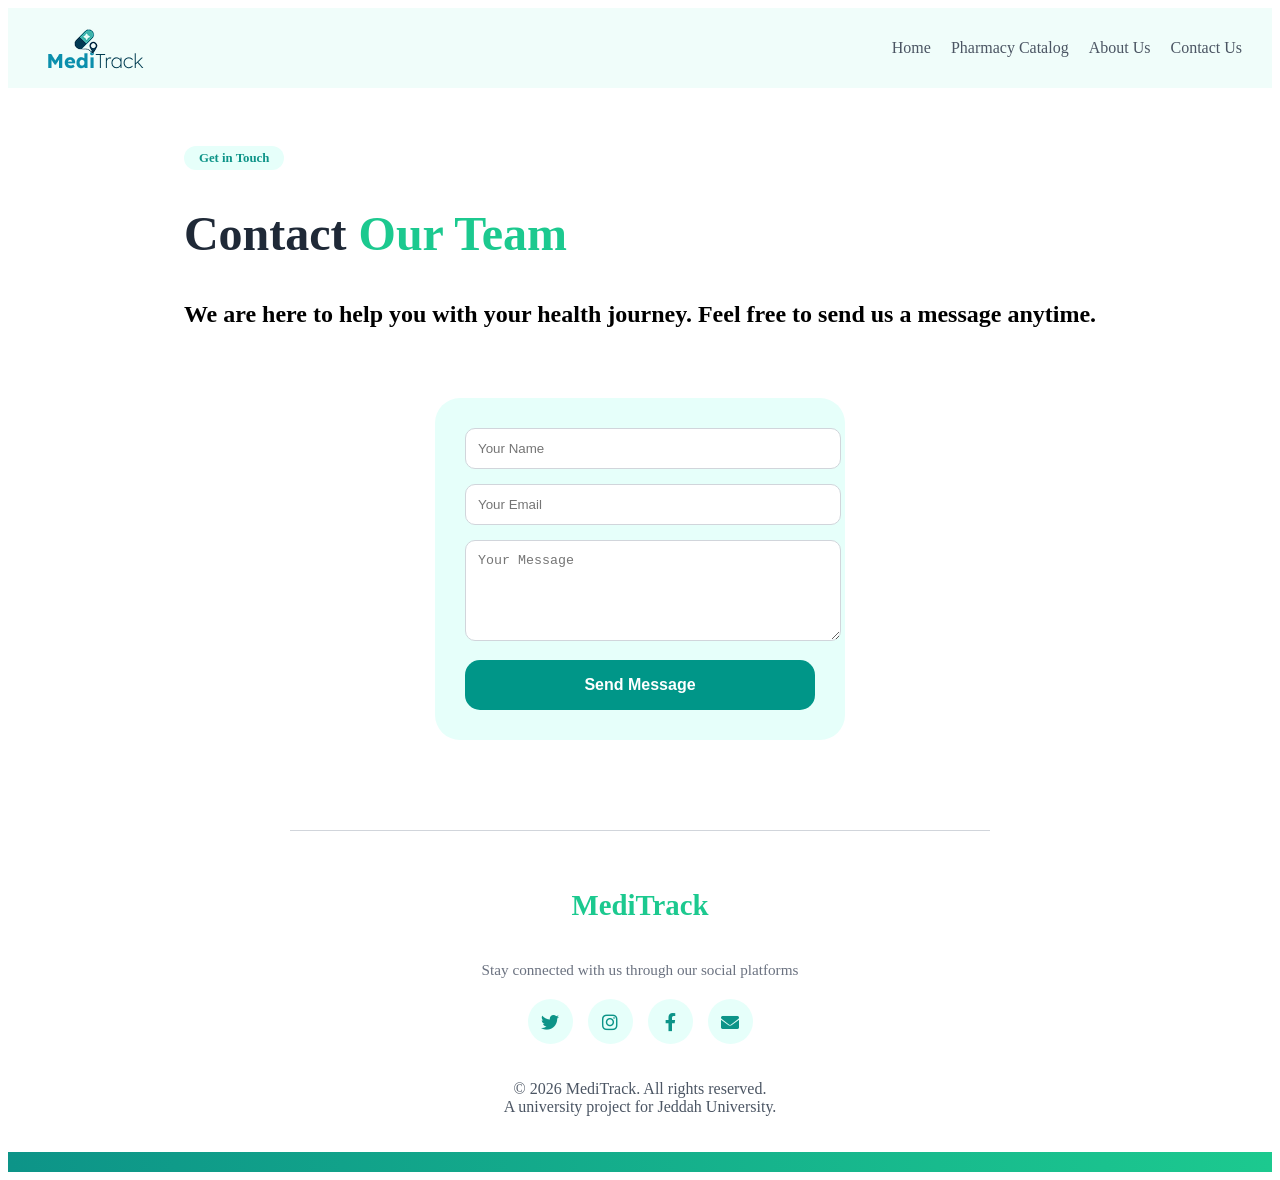
==== Contact-us.html @ 3676c1ae "rola work" ====
<!DOCTYPE html>
<html lang="en">
<head>
    <meta charset="UTF-8">
    <meta name="viewport" content="width=device-width, initial-scale=1.0">
    <title>Contact Us - MediTrack</title>

    <!-- ربط CSS -->
    <link rel="stylesheet" href="contact.css">

    <!-- أيقونات -->
    <link rel="stylesheet" href="https://cdnjs.cloudflare.com/ajax/libs/font-awesome/6.0.0/css/all.min.css">
</head>

<body>

<header>
    <nav>
        <div class="logo-container">
            <img src="Media\LOGO.png" alt="MediTrack Logo">
        </div>

        <ul class="nav-links">
            <li><a href="index.html">Home</a></li>
            <li><a href="pharmacy.html">Pharmacy Catalog</a></li>
            <li><a href="About-us.html">About Us</a></li>
            <li><a href="Contact-us.html">Contact Us</a></li>
        </ul>
    </nav>
</header>

<!-- Contact Section -->
<section class="contact-container">

    <div class="contact-text">
        <span class="badge">Get in Touch</span>
        <h1>Contact <strong>Our Team</strong></h1>
        <h2>We are here to help you with your health journey.  
        Feel free to send us a message anytime.</h2>
    </div>

    <form class="contact-form">

        <div class="input-group">
            <input type="text" placeholder="Your Name" required>
        </div>

        <div class="input-group">
            <input type="email" placeholder="Your Email" required>
        </div>

        <div class="input-group">
            <textarea placeholder="Your Message" rows="5" required></textarea>
        </div>

        <button type="submit" class="btn-primary">Send Message</button>

    </form>

</section>

<!-- Footer -->
<footer>
    <div class="line"></div>

    <div class="footer-content">
        <p class="brand"><strong>MediTrack</strong></p>

        <p class="footer-text">
            Stay connected with us through our social platforms
        </p>

        <!-- Social Icons -->
        <div class="social-icons">
            <a href="https://twitter.com" target="_blank">
                <i class="fab fa-twitter"></i>
            </a>

            <a href="https://instagram.com" target="_blank">
                <i class="fab fa-instagram"></i>
            </a>

            <a href="https://facebook.com" target="_blank">
                <i class="fab fa-facebook-f"></i>
            </a>

            <a href="mailto:meditrack@gmail.com">
                <i class="fas fa-envelope"></i>
            </a>
        </div>

        <p class="copyright">
            &copy; 2026 MediTrack. All rights reserved. <br>
            <span>A university project for Jeddah University.</span>
        </p>
    </div>

    <!-- الشريط الأخضر -->
    <div class="bottom-bar"></div>
</footer>

</body>
</html>
---- contact.css ----
/* Navbar */
nav {
    display: flex;
    justify-content: space-between;
    align-items: center;
    background-color: #f0fdfa;
    padding: 10px 30px;
}

.nav-links {
    display: flex;
    gap: 20px;
    list-style: none;
}

a {
    text-decoration: none;
    color: #4b5563;
}

.nav-links a:hover {
    color: aqua;
}

/* Contact Section */
.contact-container {
    display: flex;
    justify-content: space-around;
    align-items: center;
    padding: 60px 10%;
    gap: 50px;
    flex-wrap: wrap;
}

.contact-text h1 {
    font-size: 3rem;
    color: #1f2937;
}

.contact-text strong {
    color: rgb(28, 201, 143);
}

.contact-text p {
    color: #4b5563;
    margin-top: 10px;
}

.badge {
    background-color: #e6fffa;
    color: #0d9488;
    padding: 5px 15px;
    border-radius: 20px;
    font-size: 0.8rem;
    font-weight: bold;
}

/* Form */
.contact-form {
    background-color: #e6fffa;
    padding: 30px;
    border-radius: 25px;
    width: 350px;
    display: flex;
    flex-direction: column;
    gap: 15px;
}

.input-group input,
.input-group textarea {
    width: 100%;
    padding: 12px;
    border-radius: 10px;
    border: 1px solid #d1d5db;
    outline: none;
}

.input-group input:focus,
.input-group textarea:focus {
    border-color: #0d9488;
}

/* Button */
.btn-primary {
    background-color: rgb(0, 150, 136);
    height: 50px;
    border-radius: 15px;
    border: none;
    color: white;
    font-size: 1rem;
    font-weight: bold;
    cursor: pointer;
}

.btn-primary:hover {
    background-color: rgb(28, 201, 143);
}

/* Footer */
.footer-content {
    display: flex;
    flex-direction: column;
    align-items: center;
    color: #4b5563;
    text-align: center;
}

.brand {
    font-size: 1.8rem;
    color: rgb(28, 201, 143);
}

.footer-text {
    margin: 10px 0 20px;
    font-size: 0.95rem;
    color: #6b7280;
}

/* Social Icons */
.social-icons {
    display: flex;
    gap: 15px;
    margin-bottom: 20px;
}

.social-icons a {
    width: 45px;
    height: 45px;
    background-color: #e6fffa;
    border-radius: 50%;
    display: flex;
    justify-content: center;
    align-items: center;
    color: #0d9488;
    font-size: 18px;
    transition: 0.3s ease;
}

.social-icons a:hover {
    background-color: #0d9488;
    color: white;
    transform: translateY(-5px) scale(1.1);
    box-shadow: 0 8px 20px rgba(0,0,0,0.15);
}

/* Line */
.line {
    margin: 30px auto;
    width: 700px;
    height: 1px;
    background-color: #d1d5db;
}

/* Bottom bar */
.bottom-bar {
    width: 100%;
    height: 20px;
    background: linear-gradient(to right, #0d9488, rgb(28, 201, 143));
    margin-top: 20px;
}
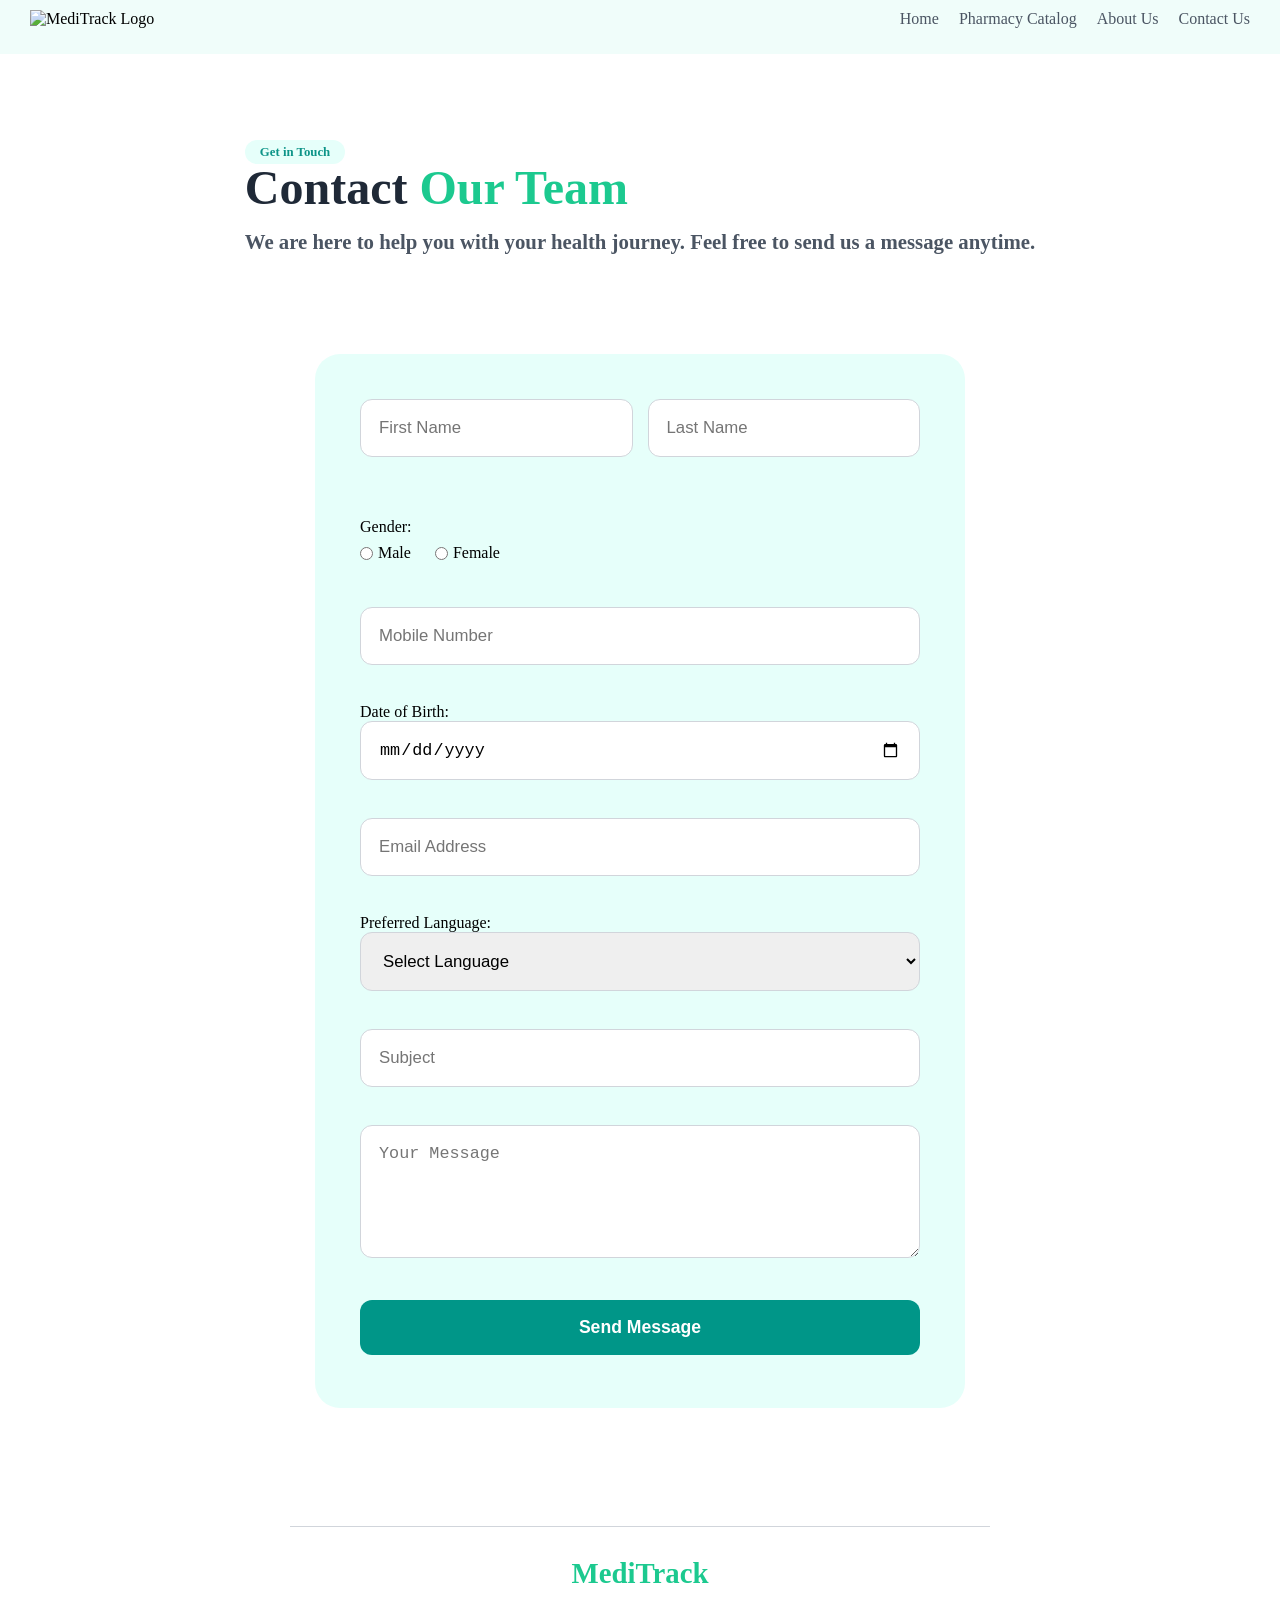
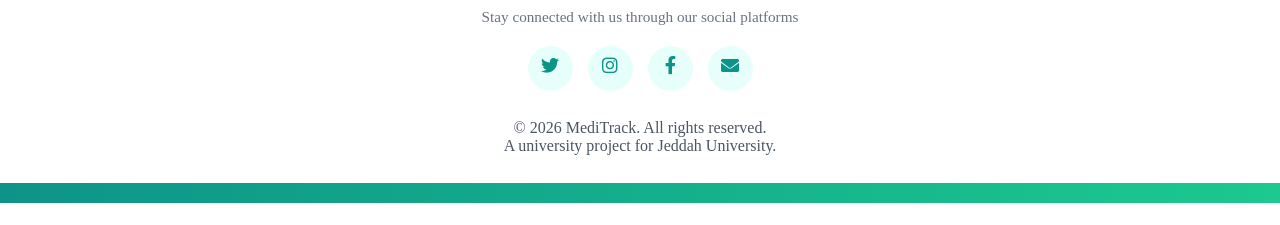
==== commit 239b6fec: "fix" ====
--- a/Contact-us.html
+++ b/Contact-us.html
@@ -5,31 +5,30 @@
     <meta name="viewport" content="width=device-width, initial-scale=1.0">
     <title>Contact Us - MediTrack</title>
 
-    <!-- ربط CSS -->
-    <link rel="stylesheet" href="contact.css">
+    
+    <link rel="stylesheet" href="CSS\contact.css">
 
-    <!-- أيقونات -->
+    
     <link rel="stylesheet" href="https://cdnjs.cloudflare.com/ajax/libs/font-awesome/6.0.0/css/all.min.css">
 </head>
 
 <body>
-
 <header>
     <nav>
         <div class="logo-container">
-            <img src="Media\LOGO.png" alt="MediTrack Logo">
+            <img src="media/Logo.png" alt="MediTrack Logo">
         </div>
 
-        <ul class="nav-links">
-            <li><a href="index.html">Home</a></li>
-            <li><a href="pharmacy.html">Pharmacy Catalog</a></li>
-            <li><a href="About-us.html">About Us</a></li>
-            <li><a href="Contact-us.html">Contact Us</a></li>
-        </ul>
+   <ul class="nav-links">
+                <li><a href="index.html">Home</a></li>
+                <li><a href="pharmacy1.html">Pharmacy Catalog</a></li>
+                <li><a href="About-us.html">About Us</a></li>
+                <li><a href="Contact-us.html">Contact Us</a></li>
+            </ul>
     </nav>
 </header>
 
-<!-- Contact Section -->
+
 <section class="contact-container">
 
     <div class="contact-text">
@@ -41,25 +40,82 @@
 
     <form class="contact-form">
 
+    
+    <div class="row">
         <div class="input-group">
-            <input type="text" placeholder="Your Name" required>
+            <input type="text" placeholder="First Name" required maxlength="20">
         </div>
 
         <div class="input-group">
-            <input type="email" placeholder="Your Email" required>
+            <input type="text" placeholder="Last Name" required maxlength="20">
         </div>
+    </div>
 
-        <div class="input-group">
-            <textarea placeholder="Your Message" rows="5" required></textarea>
-        </div>
+    
+    <div class="gender-group">
+    <p>Gender:</p>
 
-        <button type="submit" class="btn-primary">Send Message</button>
+    <label class="gender-option">
+        <input type="radio" name="gender" value="male" required>
+        Male
+    </label>
 
-    </form>
+    <label class="gender-option">
+        <input type="radio" name="gender" value="female">
+        Female
+    </label>
+    </div>
+
+    
+    <div class="input-group">
+        <input type="tel" placeholder="Mobile Number" 
+        pattern="[0-9]{10}" 
+        maxlength="10" 
+        required>
+    </div>
+
+    
+    <div class="input-group">
+        <label>Date of Birth:</label>
+        <input type="date" required>
+    </div>
+
+    
+    <div class="input-group">
+        <input type="email" placeholder="Email Address" required>
+    </div>
+
+    
+    <div class="input-group">
+        <label>Preferred Language:</label>
+        <select required>
+            <option value="">Select Language</option>
+            <option>Arabic</option>
+            <option>English</option>
+            <option>French</option>
+        </select>
+    </div>
+
+    
+    <div class="input-group">
+        <input type="text" placeholder="Subject" maxlength="50">
+    </div>
+
+    
+    <div class="input-group">
+        <textarea placeholder="Your Message" rows="5" required></textarea>
+    </div>
+
+    <button type="submit" class="btn-primary">Send Message</button>
+
+    
+    <p class="success-message">✅ Message ready to send!</p>
+
+</form>
 
 </section>
 
-<!-- Footer -->
+
 <footer>
     <div class="line"></div>
 
@@ -70,7 +126,7 @@
             Stay connected with us through our social platforms
         </p>
 
-        <!-- Social Icons -->
+        
         <div class="social-icons">
             <a href="https://twitter.com" target="_blank">
                 <i class="fab fa-twitter"></i>
@@ -95,7 +151,7 @@
         </p>
     </div>
 
-    <!-- الشريط الأخضر -->
+    
     <div class="bottom-bar"></div>
 </footer>
 
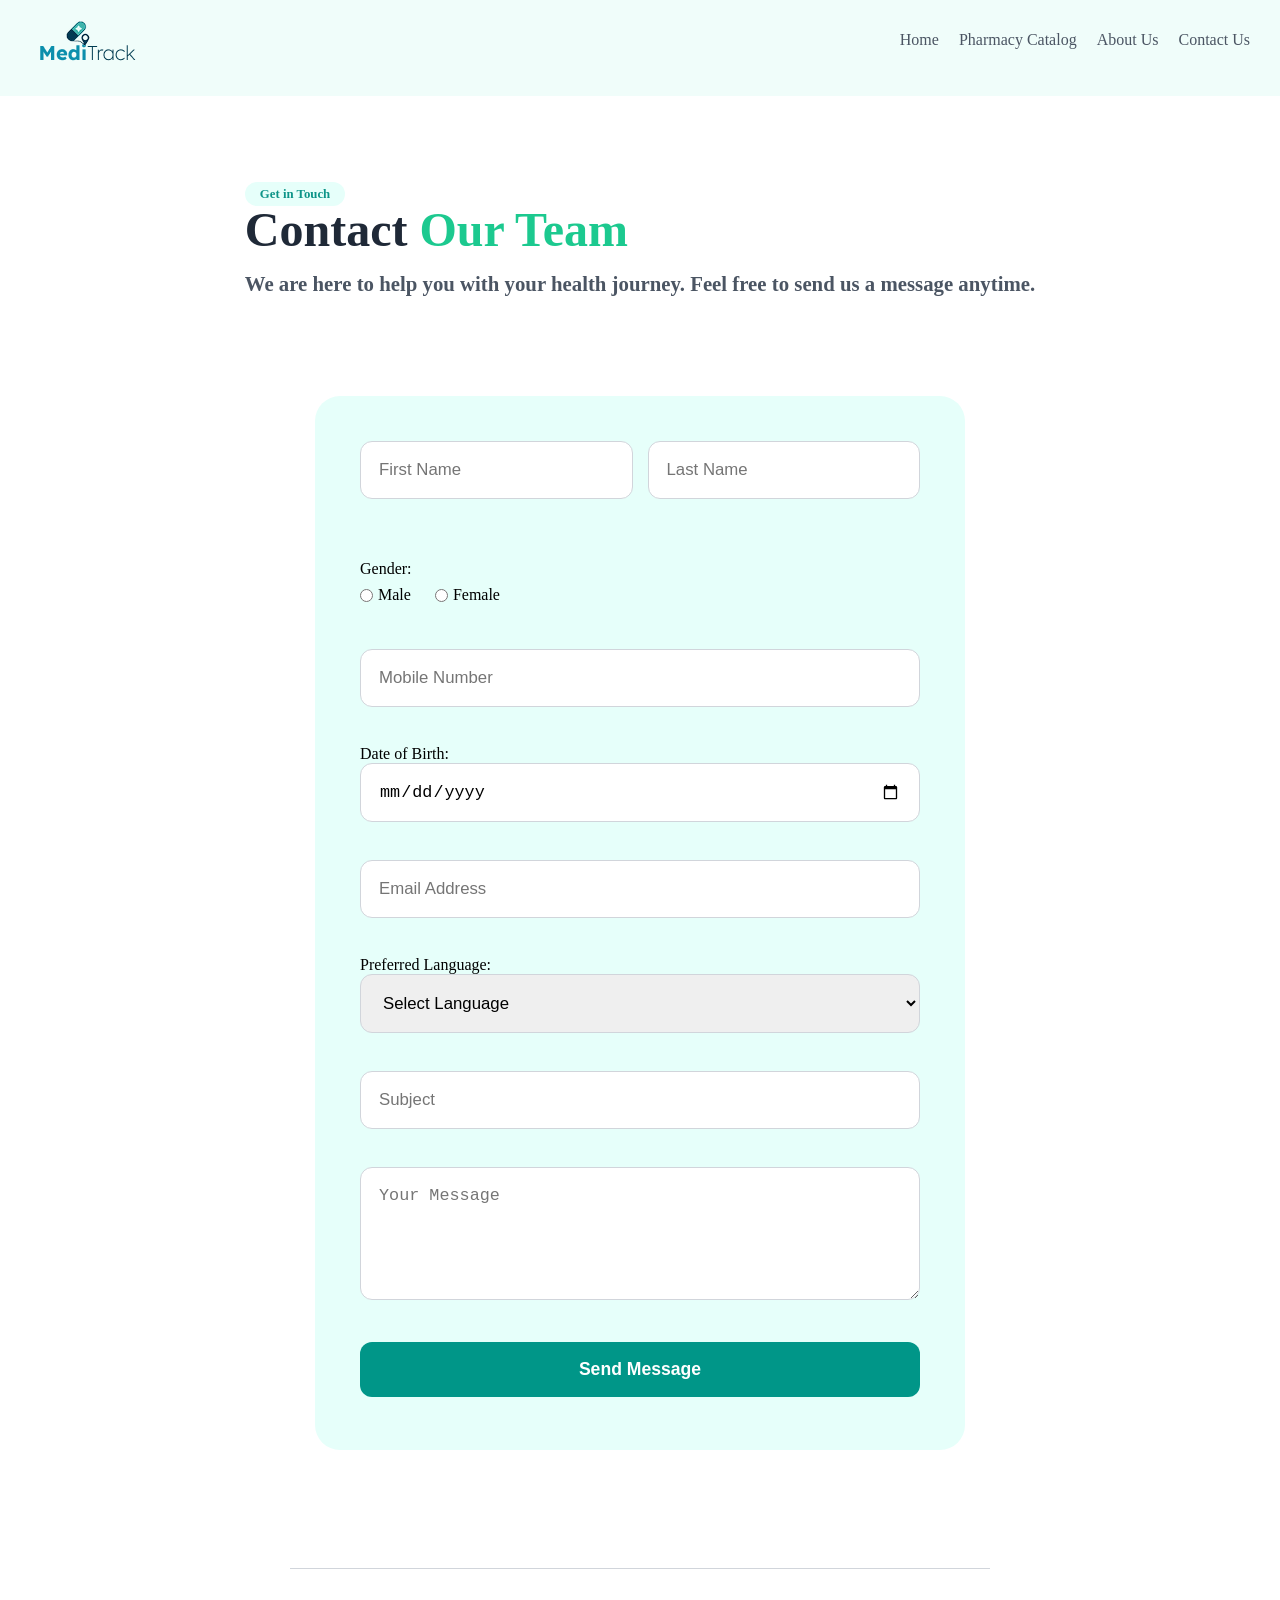
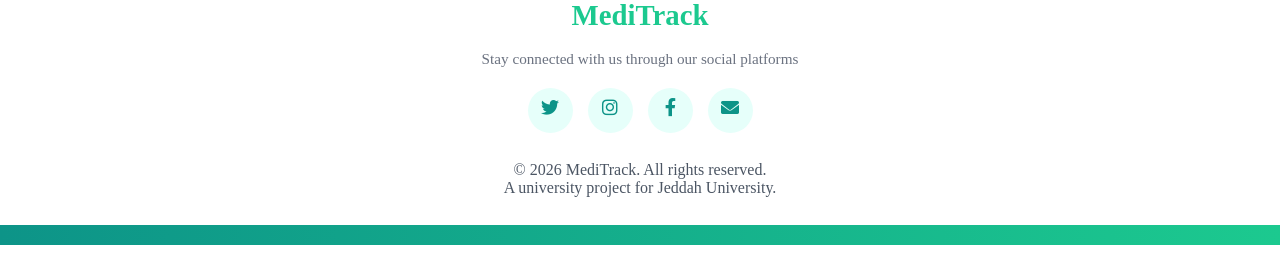
==== commit ca133a1a: "fix: update file structure and fix paths for GitHub Pages" ====
--- a/Contact-us.html
+++ b/Contact-us.html
@@ -16,10 +16,9 @@
 <header>
     <nav>
         <div class="logo-container">
-            <img src="media/Logo.png" alt="MediTrack Logo">
+           <img src="Media/LOGO.png" alt="MediTrack Logo">
         </div>
-
-   <ul class="nav-links">
+    <ul class="nav-links">
                 <li><a href="index.html">Home</a></li>
                 <li><a href="pharmacy1.html">Pharmacy Catalog</a></li>
                 <li><a href="About-us.html">About Us</a></li>
